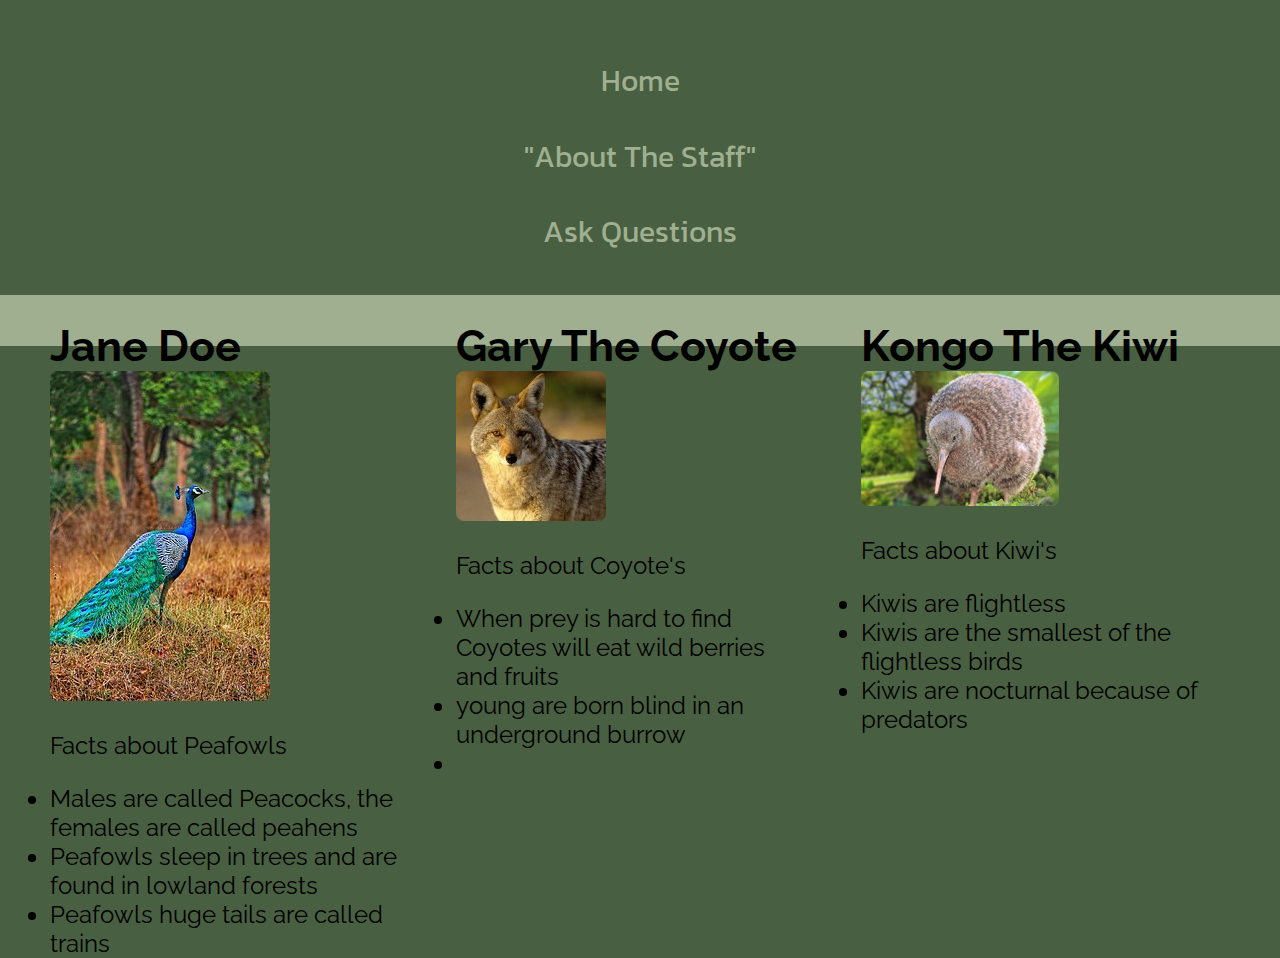
==== about.html @ 96a49160 "Add files via upload" ====
<!DOCTYPE html>
<html lang="en">
<head>
	<title>Periwinkle Petting Zoo</title>
	<meta charset="utf-8">
	<link rel="stylesheet" href="css/styles.css">
    <meta name="viewport" content="width=device-width, initial-scale=1.0">
	<link href="https://fonts.googleapis.com/css2?family=Kanit:wght@300&family=Raleway:wght@300&display=swap" rel="stylesheet">
</head>
<body>
	
	<div id="container">
		<header>
			<a href="index.html">
		</header>
	
		<nav>
			<ul>
				<li><a href="index.html">Home</a></li>
				<li><a href="about.html">"About The Staff"</a></li>
				<li><a href="contact.html">Ask Questions</a></li>
			</ul>
		</nav>
	
		<main>
		
			<section id="Doe">
			
				<h1>Jane Doe</h1>
				<img src="images/Peacock_by_Nihal_jabin.jpg" alt="Pea" class="round">
				<p>Facts about Peafowls</p>
				<ul class="tablet-desktop">
					<li>Males are called Peacocks, the females are called peahens</li>
					<li>Peafowls sleep in trees and are found in lowland forests</li>
					<li>Peafowls huge tails are called trains</li>
				</ul>
		
			</section>
			
			<section id="Gary">
			
				<h1>Gary The Coyote</h1>
				<img src="images/R.jpg" alt="animals" class="round">
				<p>Facts about Coyote's</p>
				<ul class="tablet-desktop">
					<li>When prey is hard to find Coyotes will eat wild berries and fruits</li>
					<li>young are born blind in an underground burrow</li>
					<li></li>
				</ul>
			
			</section>
			
			<section id="Kongo">
			
				<h1>Kongo The Kiwi</h1>
				<img src="images/kiwi.jpg" alt="animals" class="round">
				<p>Facts about Kiwi's</p>
				<ul class="tablet-desktop">
					<li>Kiwis are flightless</li>
					<li>Kiwis are the smallest of the flightless birds</li>
					<li>Kiwis are nocturnal because of predators</li>
				</ul>
			</section>
			
		</main>
	
	
		<footer>
		
		</footer>
	</div>
	
	
</body>
</html>
---- css/styles.css ----
/*
Author: Darren Lowery
Date: 11/13/2023
File Name: styles.css
*/
body, header, nav, main, footer, h1, div, img, ul, figure, figcaption {
    margin: 0;
    padding: 0;
    border: 0;
}

body {
	background-color: #495F41;
}

nav {
	padding: 1%;
	margin-bottom: 1%
}

nav ul {
    text-align: center;
}

nav li {
	font-size: 1.9em;
	font-family: 'Kanit', sans-serif;
}

nav li:first-child {
	border-top: none;
}

nav li a {
    display: block;
    color: #9FAF90;
    padding: 0.5em 1em;
    text-decoration: none;
}

nav li a:hover {
	color: #000;
    background-color: #fff;
    transform: scale(1);
}
/* styles for main content */
main {
    background-color: #9FAF90;
    padding: 2%;
    font-size: 1.5em;
	font-family: 'Raleway', sans-serif;
}

.hours {
	margin-left: 10%
}

.round {
	border-radius: 8px;
}

.external-link {
    color: #000;
    font-weight: bold;
    text-decoration: none;
}


.map {
	border: 2px solid #000;
    height: 100%;
	width: 100%;
}

/*Style Rules for footer*/
footer p

footer p a {
    color: #fff;
    text-decoration: none;
}


    /* Desktop Viewport: Style Rules for main content */
    main {
        clear: left;
    }
    
    main h1 {
        font-size: 1.8em;
    }
    
    
    .frame  {
        opacity: 1;
    }
    
    .frame:hover {
        opacity: 1;
        box-shadow: 8px 8px 10px #808080;
        transform: translateY(10px);
    }
    
    #Gary, #Doe, #Kongo {
        width: 29%;
        float: left;
        margin: 0 2%;
    }
	
	#animals
    
   .offer:hover {
        transform: scale(1.25);
        cursor: pointer;
    }
	
	/* Style rules for form elements */
fieldset, input, select, textarea  { 
    margin-bottom: 2%;
}

fieldset legend {
    font-weight: bold;
    font-size: 1.5em;
}

label {
    display: round;
    padding-top: 5%;
}

form #submit {
    margin: 0 auto;
    border: none;
    display: block;
    padding: 2%;
    font-size: 1em;
    border-radius: 10px;
}
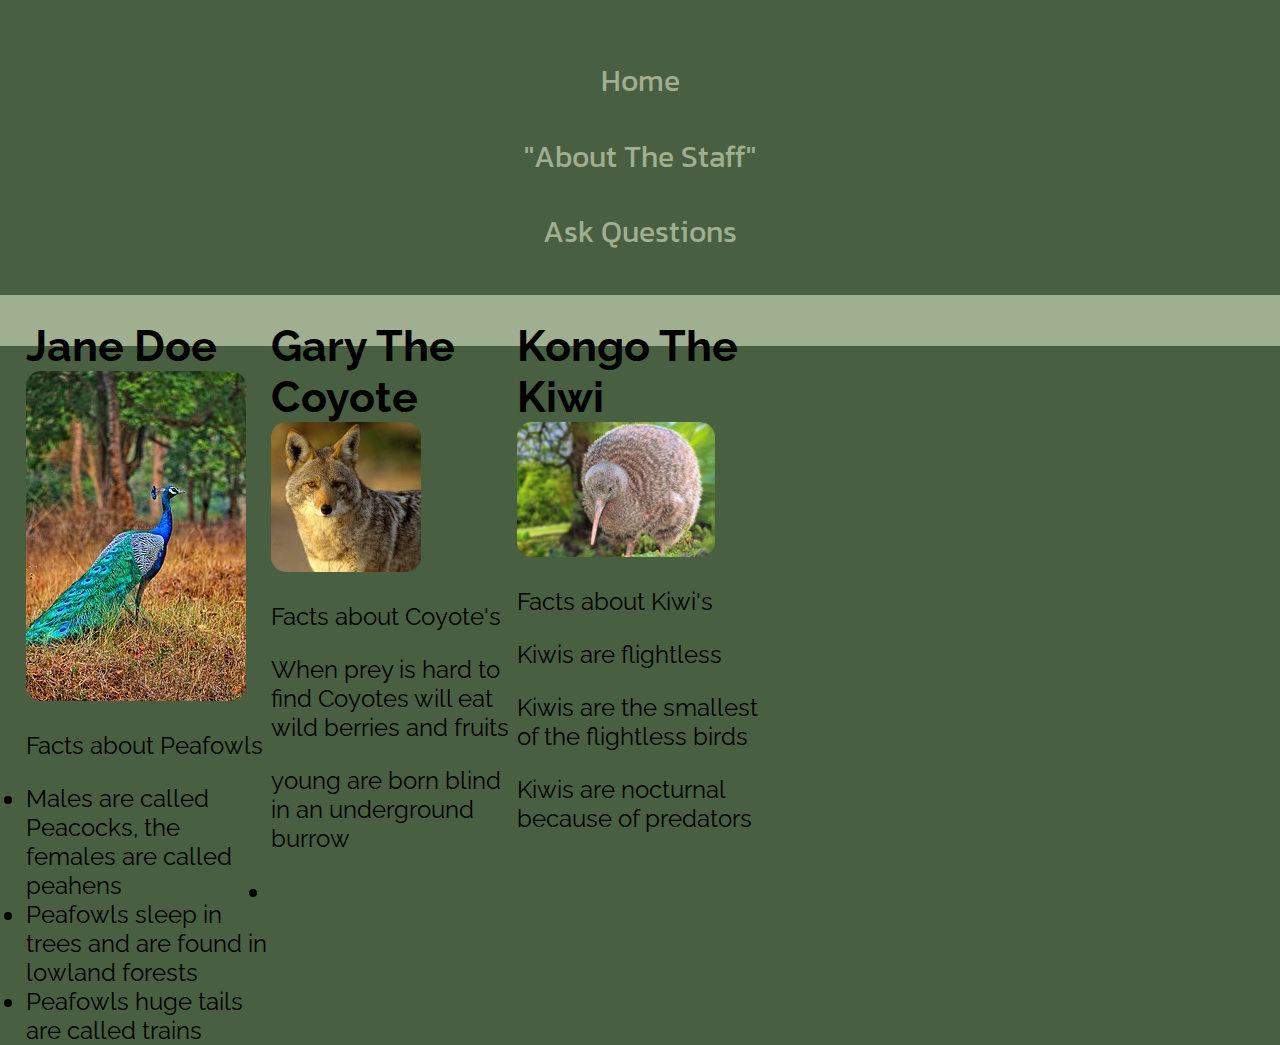
==== commit dc037b44: "werf" ====
--- a/about.html
+++ b/about.html
@@ -43,8 +43,8 @@
 				<img src="images/R.jpg" alt="animals" class="round">
 				<p>Facts about Coyote's</p>
 				<ul class="tablet-desktop">
-					<li>When prey is hard to find Coyotes will eat wild berries and fruits</li>
-					<li>young are born blind in an underground burrow</li>
+					<p>When prey is hard to find Coyotes will eat wild berries and fruits</p>
+					<p>young are born blind in an underground burrow</p>
 					<li></li>
 				</ul>
 			
@@ -56,9 +56,9 @@
 				<img src="images/kiwi.jpg" alt="animals" class="round">
 				<p>Facts about Kiwi's</p>
 				<ul class="tablet-desktop">
-					<li>Kiwis are flightless</li>
-					<li>Kiwis are the smallest of the flightless birds</li>
-					<li>Kiwis are nocturnal because of predators</li>
+					<p>Kiwis are flightless</p>
+					<p>Kiwis are the smallest of the flightless birds</p>
+					<p>Kiwis are nocturnal because of predators</p>
 				</ul>
 			</section>
 			
--- a/css/styles.css
+++ b/css/styles.css
@@ -25,6 +25,7 @@
 nav li {
 	font-size: 1.9em;
 	font-family: 'Kanit', sans-serif;
+	
 }
 
 nav li:first-child {
@@ -52,11 +53,11 @@
 }
 
 .hours {
-	margin-left: 10%
+	margin-left: 20%
 }
 
 .round {
-	border-radius: 8px;
+	border-radius: 15px;
 }
 
 .external-link {
@@ -72,6 +73,10 @@
 	width: 100%;
 }
 
+img {
+	max-width: 100%;
+}
+
 /*Style Rules for footer*/
 footer p
 
@@ -79,7 +84,6 @@
     color: #fff;
     text-decoration: none;
 }
-
 
     /* Desktop Viewport: Style Rules for main content */
     main {
@@ -102,12 +106,11 @@
     }
     
     #Gary, #Doe, #Kongo {
-        width: 29%;
-        float: left;
-        margin: 0 2%;
+        width: 20%;
+        margin: auto auto;
+		float: left;
     }
 	
-	#animals
     
    .offer:hover {
         transform: scale(1.25);
